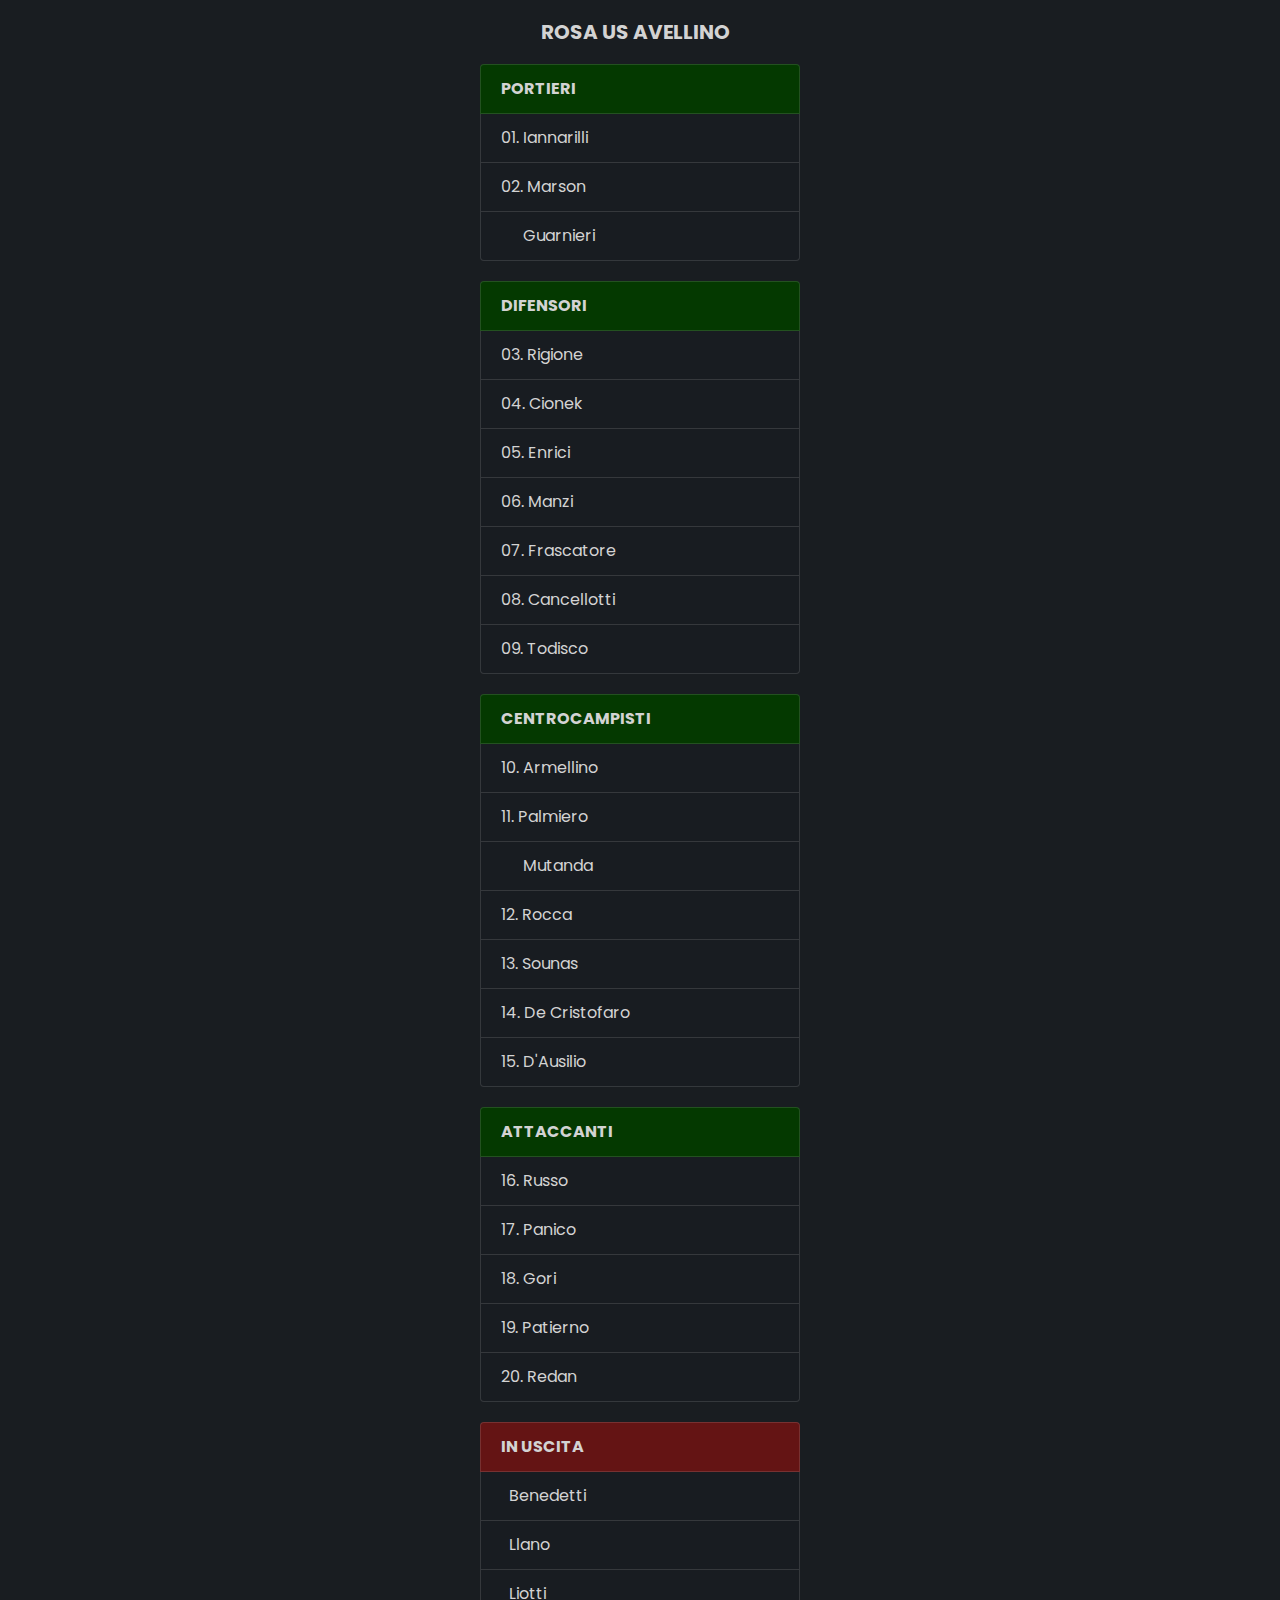
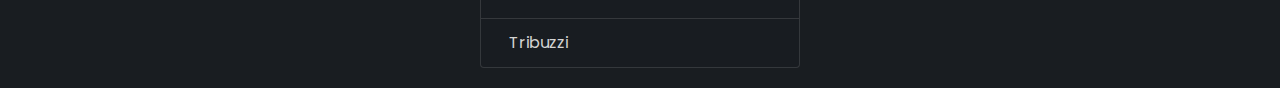
==== avellino.html @ eb891be0 "update av" ====
<!DOCTYPE html>
<html lang="it">
    <head>

        <meta charset="UTF-8">
        <meta http-equiv="X-UA-Compatible" content="IE=edge">
        <meta name="viewport" content="width=device-width, initial-scale=1.0">
        <link rel="shortcut icon" href="https://upload.wikimedia.org/wikipedia/it/thumb/7/76/Avellinostemma.png/1200px-Avellinostemma.png" type="image/x-icon">
        <title>Rosa US Avellino</title>
        <link rel="stylesheet" href="css/bootstrap.dark.min.css">
        <link rel="stylesheet" href="css/fontawesome-6.1.1/css/all.min.css">
        <link rel="preconnect" href="https://fonts.googleapis.com">
        <link rel="preconnect" href="https://fonts.gstatic.com" crossorigin>
        <link href="https://fonts.googleapis.com/css2?family=Poppins:wght@100;200;300;400;500;600;700;800;900&display=swap" rel="stylesheet"> 

    </head>

    <style>

        body {
            font-family: "Poppins", sans-serif;
            padding: 20px 0;
        }

        .title h5 {
            font-weight: bold;
            margin: 0;
        }

        .title img {
            display: inline-block;
            max-width: 35px;
            margin-left: 5px;
        }

        .container {
            max-width: 350px !important;
        }

        .list-title {
            font-weight: bold;
            background-color: #043900;
            margin-top: 20px;
        }

        .list-title.red {
            background-color: #641414;
        }

        .list-group-item {
            display: flex;
            justify-content: space-between;
        }

        .list-group-item.no-number {
            padding-left: 42px;
        }

    </style>

    <body>

        <main>

            <div class="container">

                <div class="row">
                    <div class="col text-center title">
                        <h5>ROSA US AVELLINO <img src="https://upload.wikimedia.org/wikipedia/it/thumb/7/76/Avellinostemma.png/1200px-Avellinostemma.png" alt=""></h5>
                    </div>
                </div>

                <div class="row">
                    <div class="col">
                        
                        <ul class="list-group">
                            <li class="list-group-item list-title">PORTIERI</span></li>
                            <li class="list-group-item"><span>01. Iannarilli</span></li>
                            <li class="list-group-item"><span>02. Marson</span></li>
                            <li class="list-group-item no-number"><span>Guarnieri</span></li>
                        </ul>

                        <ul class="list-group">
                            <li class="list-group-item list-title">DIFENSORI</span></li>
                            <li class="list-group-item"><span>03. Rigione</span></li>
                            <li class="list-group-item"><span>04. Cionek</span></li>
                            <li class="list-group-item"><span>05. Enrici</span></li>
                            <li class="list-group-item"><span>06. Manzi</span></li>
                            <li class="list-group-item"><span>07. Frascatore</span></li>
                            <li class="list-group-item"><span>08. Cancellotti</span></li>
                            <li class="list-group-item"><span>09. Todisco</span></li>
                        </ul>

                        <ul class="list-group">
                            <li class="list-group-item list-title">CENTROCAMPISTI</span></li>
                            <li class="list-group-item"><span>10. Armellino</span></li>
                            <li class="list-group-item"><span>11. Palmiero</span></li>
                            <li class="list-group-item no-number"><span>Mutanda</span></li>
                            <li class="list-group-item"><span>12. Rocca</span></li>
                            <li class="list-group-item"><span>13. Sounas</span></li>
                            <li class="list-group-item"><span>14. De Cristofaro</span></li>
                            <li class="list-group-item"><span>15. D'Ausilio</span></li>
                        </ul>
                        
                        <ul class="list-group">
                            <li class="list-group-item list-title">ATTACCANTI</span></li>
                            <li class="list-group-item"><span>16. Russo</span></li>
                            <li class="list-group-item"><span>17. Panico</span></li>
                            <li class="list-group-item"><span>18. Gori</span></li>
                            <li class="list-group-item"><span>19. Patierno</span></li>
                            <li class="list-group-item"><span>20. Redan</span></li>
                        </ul>

                        <ul class="list-group">
                            <li class="list-group-item list-title red">IN USCITA</span></li>
                            <li class="list-group-item"><span>&nbsp; Benedetti</span></li>
                            <li class="list-group-item"><span>&nbsp; Llano</span></li>
                            <li class="list-group-item"><span>&nbsp; Liotti</span></li>
                            <li class="list-group-item"><span>&nbsp; Tribuzzi</span></li>
                        </ul>

                    </div>

                </div>

            </div>

        </main>

    </body>
</html>
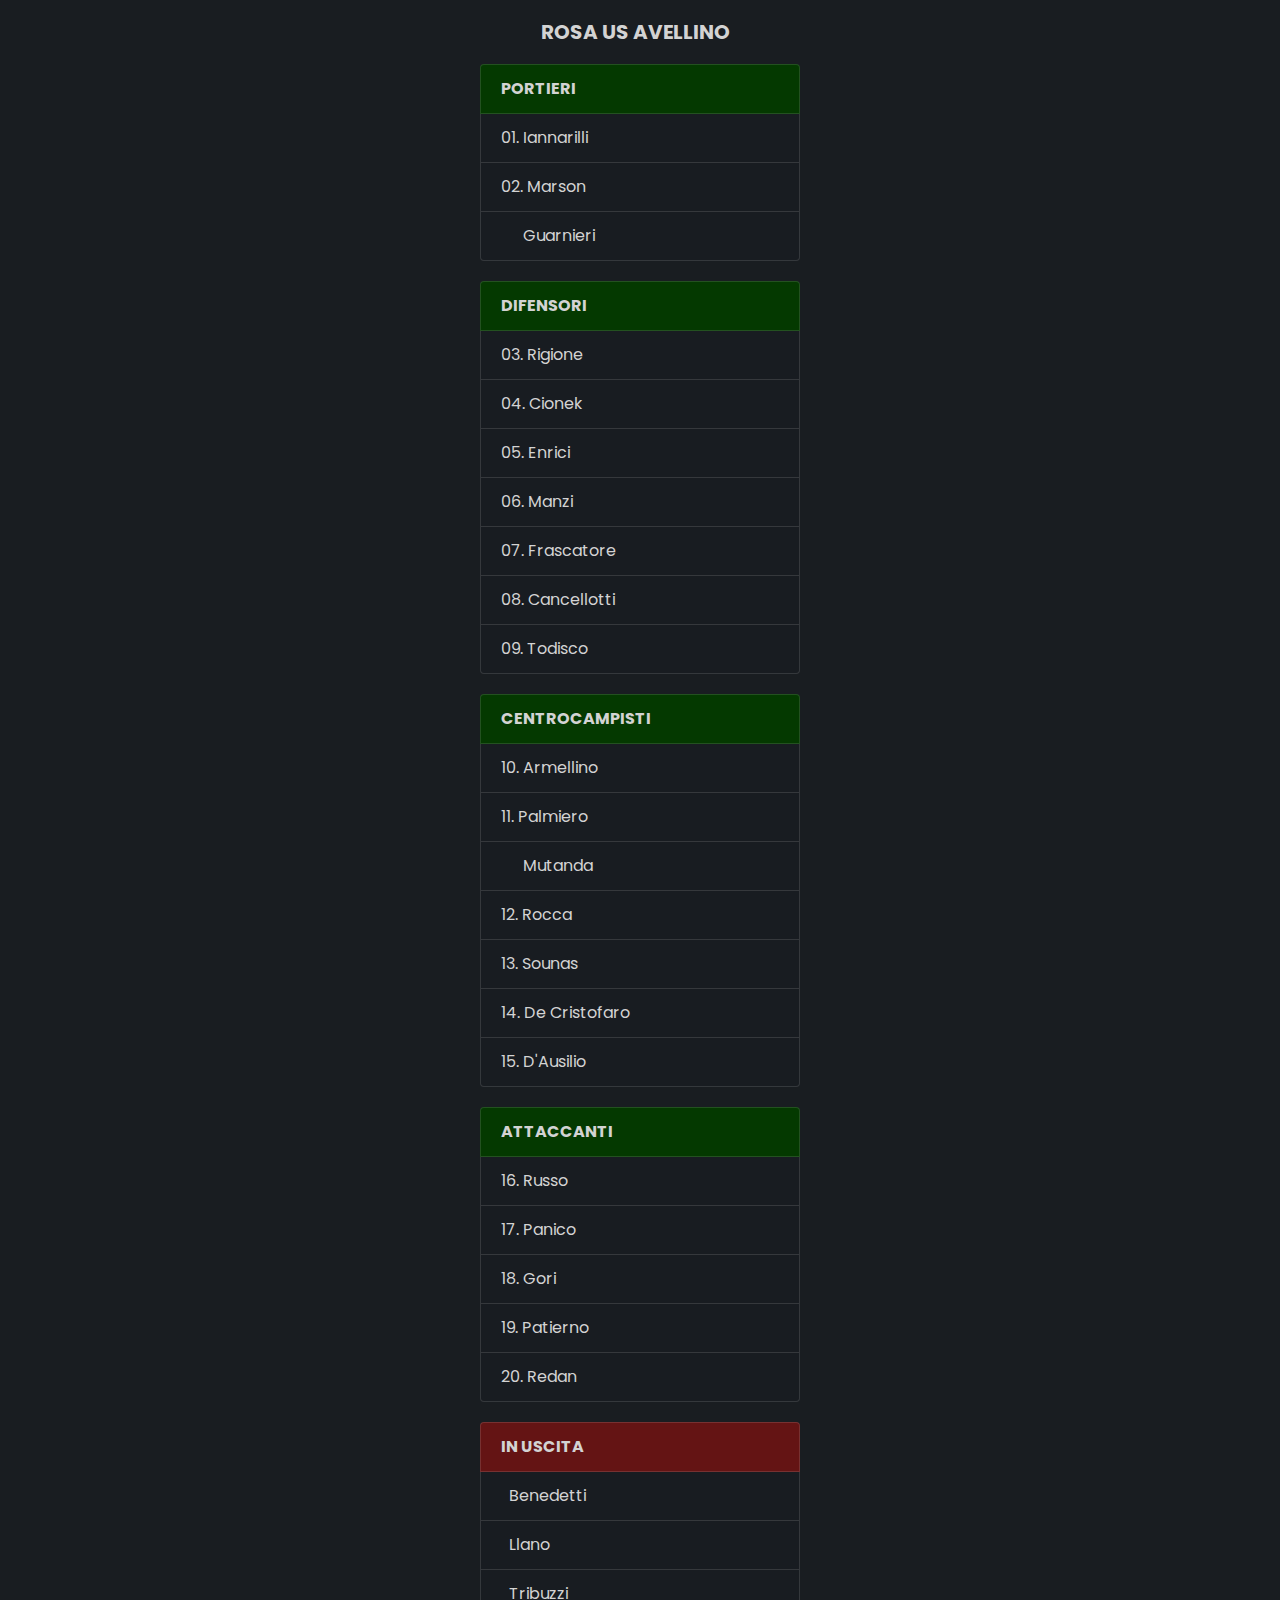
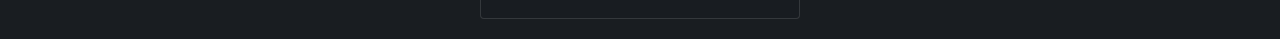
==== commit c79b9021: "update av" ====
--- a/avellino.html
+++ b/avellino.html
@@ -115,7 +115,6 @@
                             <li class="list-group-item list-title red">IN USCITA</span></li>
                             <li class="list-group-item"><span>&nbsp; Benedetti</span></li>
                             <li class="list-group-item"><span>&nbsp; Llano</span></li>
-                            <li class="list-group-item"><span>&nbsp; Liotti</span></li>
                             <li class="list-group-item"><span>&nbsp; Tribuzzi</span></li>
                         </ul>
 
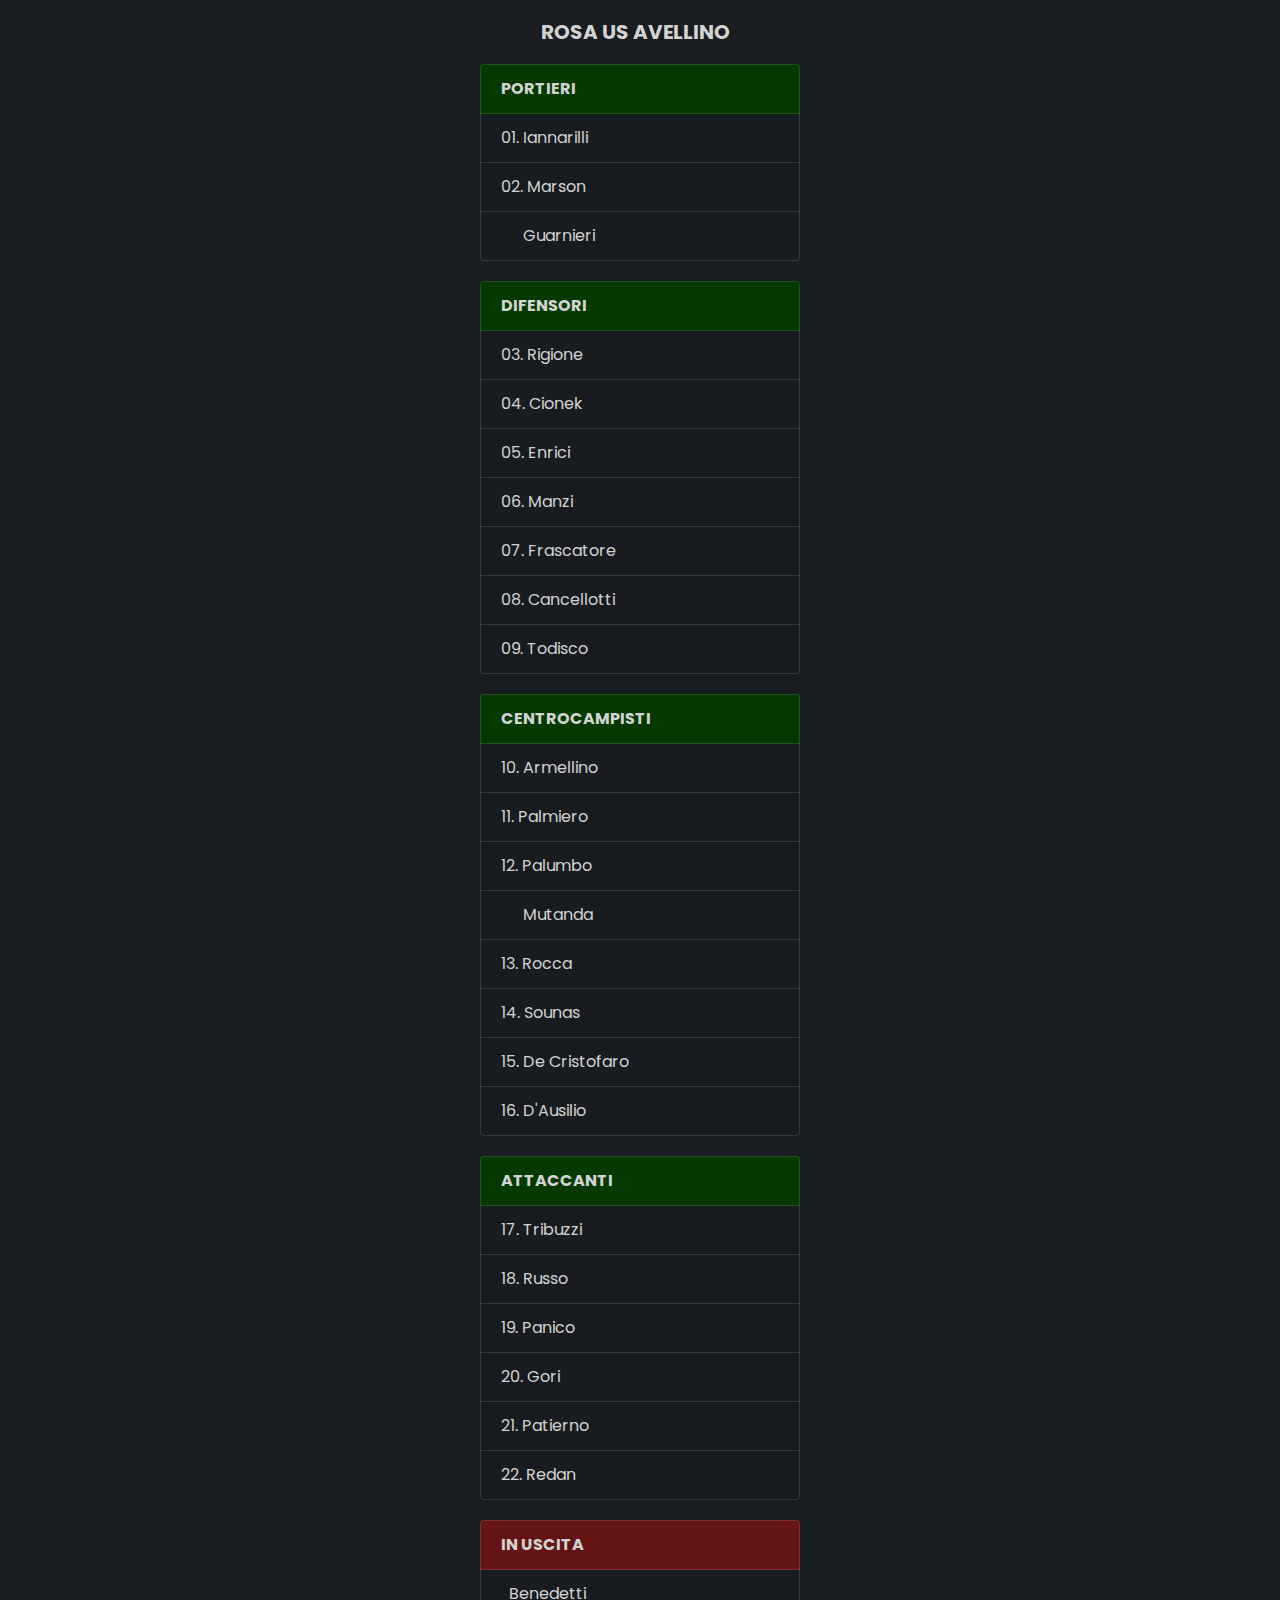
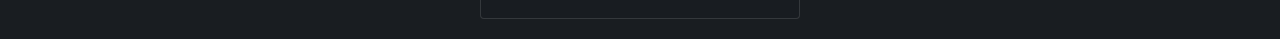
==== commit 5b8225e7: "update av" ====
--- a/avellino.html
+++ b/avellino.html
@@ -95,27 +95,27 @@
                             <li class="list-group-item list-title">CENTROCAMPISTI</span></li>
                             <li class="list-group-item"><span>10. Armellino</span></li>
                             <li class="list-group-item"><span>11. Palmiero</span></li>
+                            <li class="list-group-item"><span>12. Palumbo</span></li>
                             <li class="list-group-item no-number"><span>Mutanda</span></li>
-                            <li class="list-group-item"><span>12. Rocca</span></li>
-                            <li class="list-group-item"><span>13. Sounas</span></li>
-                            <li class="list-group-item"><span>14. De Cristofaro</span></li>
-                            <li class="list-group-item"><span>15. D'Ausilio</span></li>
+                            <li class="list-group-item"><span>13. Rocca</span></li>
+                            <li class="list-group-item"><span>14. Sounas</span></li>
+                            <li class="list-group-item"><span>15. De Cristofaro</span></li>
+                            <li class="list-group-item"><span>16. D'Ausilio</span></li>
                         </ul>
                         
                         <ul class="list-group">
                             <li class="list-group-item list-title">ATTACCANTI</span></li>
-                            <li class="list-group-item"><span>16. Russo</span></li>
-                            <li class="list-group-item"><span>17. Panico</span></li>
-                            <li class="list-group-item"><span>18. Gori</span></li>
-                            <li class="list-group-item"><span>19. Patierno</span></li>
-                            <li class="list-group-item"><span>20. Redan</span></li>
+                            <li class="list-group-item"><span>17. Tribuzzi</span></li>
+                            <li class="list-group-item"><span>18. Russo</span></li>
+                            <li class="list-group-item"><span>19. Panico</span></li>
+                            <li class="list-group-item"><span>20. Gori</span></li>
+                            <li class="list-group-item"><span>21. Patierno</span></li>
+                            <li class="list-group-item"><span>22. Redan</span></li>
                         </ul>
 
                         <ul class="list-group">
                             <li class="list-group-item list-title red">IN USCITA</span></li>
                             <li class="list-group-item"><span>&nbsp; Benedetti</span></li>
-                            <li class="list-group-item"><span>&nbsp; Llano</span></li>
-                            <li class="list-group-item"><span>&nbsp; Tribuzzi</span></li>
                         </ul>
 
                     </div>
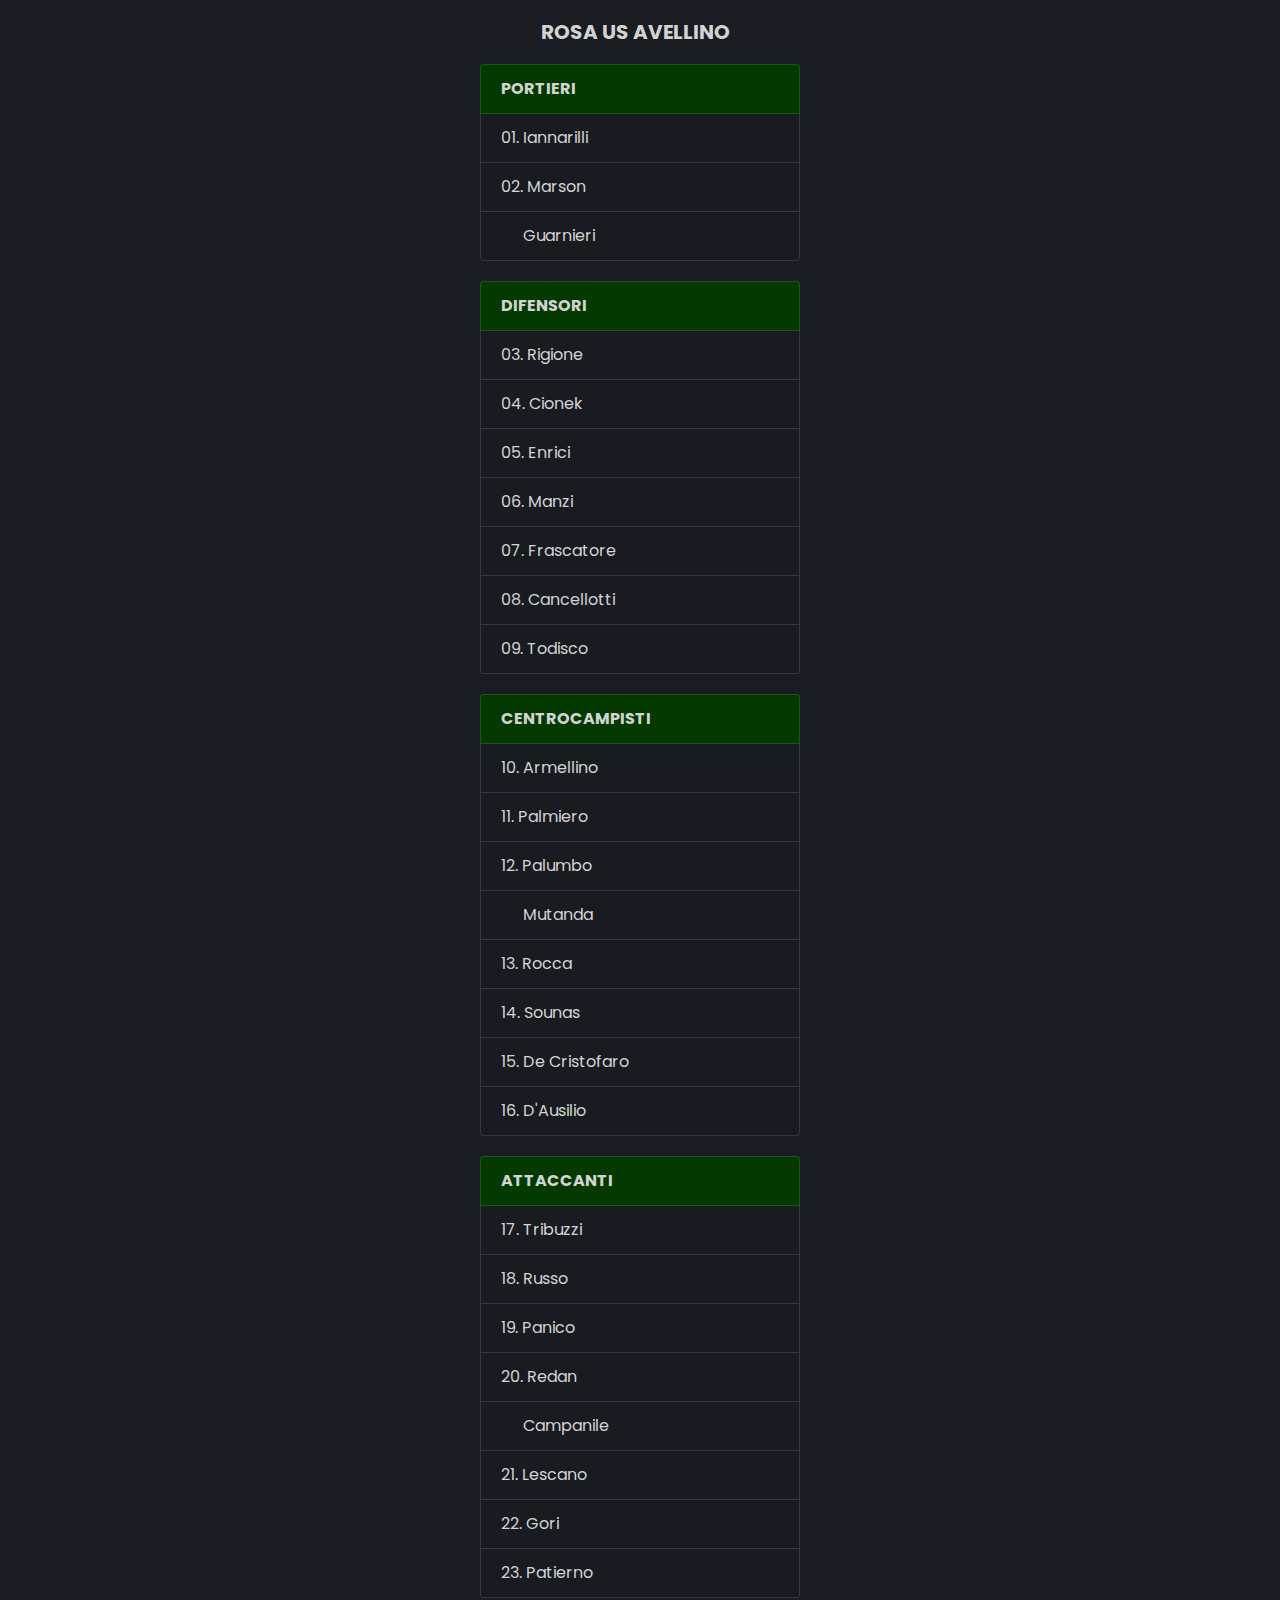
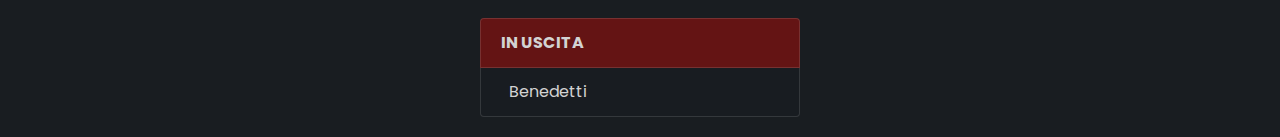
==== commit c76f2192: "update avellino" ====
--- a/avellino.html
+++ b/avellino.html
@@ -108,9 +108,12 @@
                             <li class="list-group-item"><span>17. Tribuzzi</span></li>
                             <li class="list-group-item"><span>18. Russo</span></li>
                             <li class="list-group-item"><span>19. Panico</span></li>
-                            <li class="list-group-item"><span>20. Gori</span></li>
-                            <li class="list-group-item"><span>21. Patierno</span></li>
-                            <li class="list-group-item"><span>22. Redan</span></li>
+                            <li class="list-group-item"><span>20. Redan</span></li>
+                            <li class="list-group-item no-number"><span>Campanile</span></li>
+                            <li class="list-group-item"><span>21. Lescano</span></li>
+                            <li class="list-group-item"><span>22. Gori</span></li>
+                            <li class="list-group-item"><span>23. Patierno</span></li>
+                            
                         </ul>
 
                         <ul class="list-group">
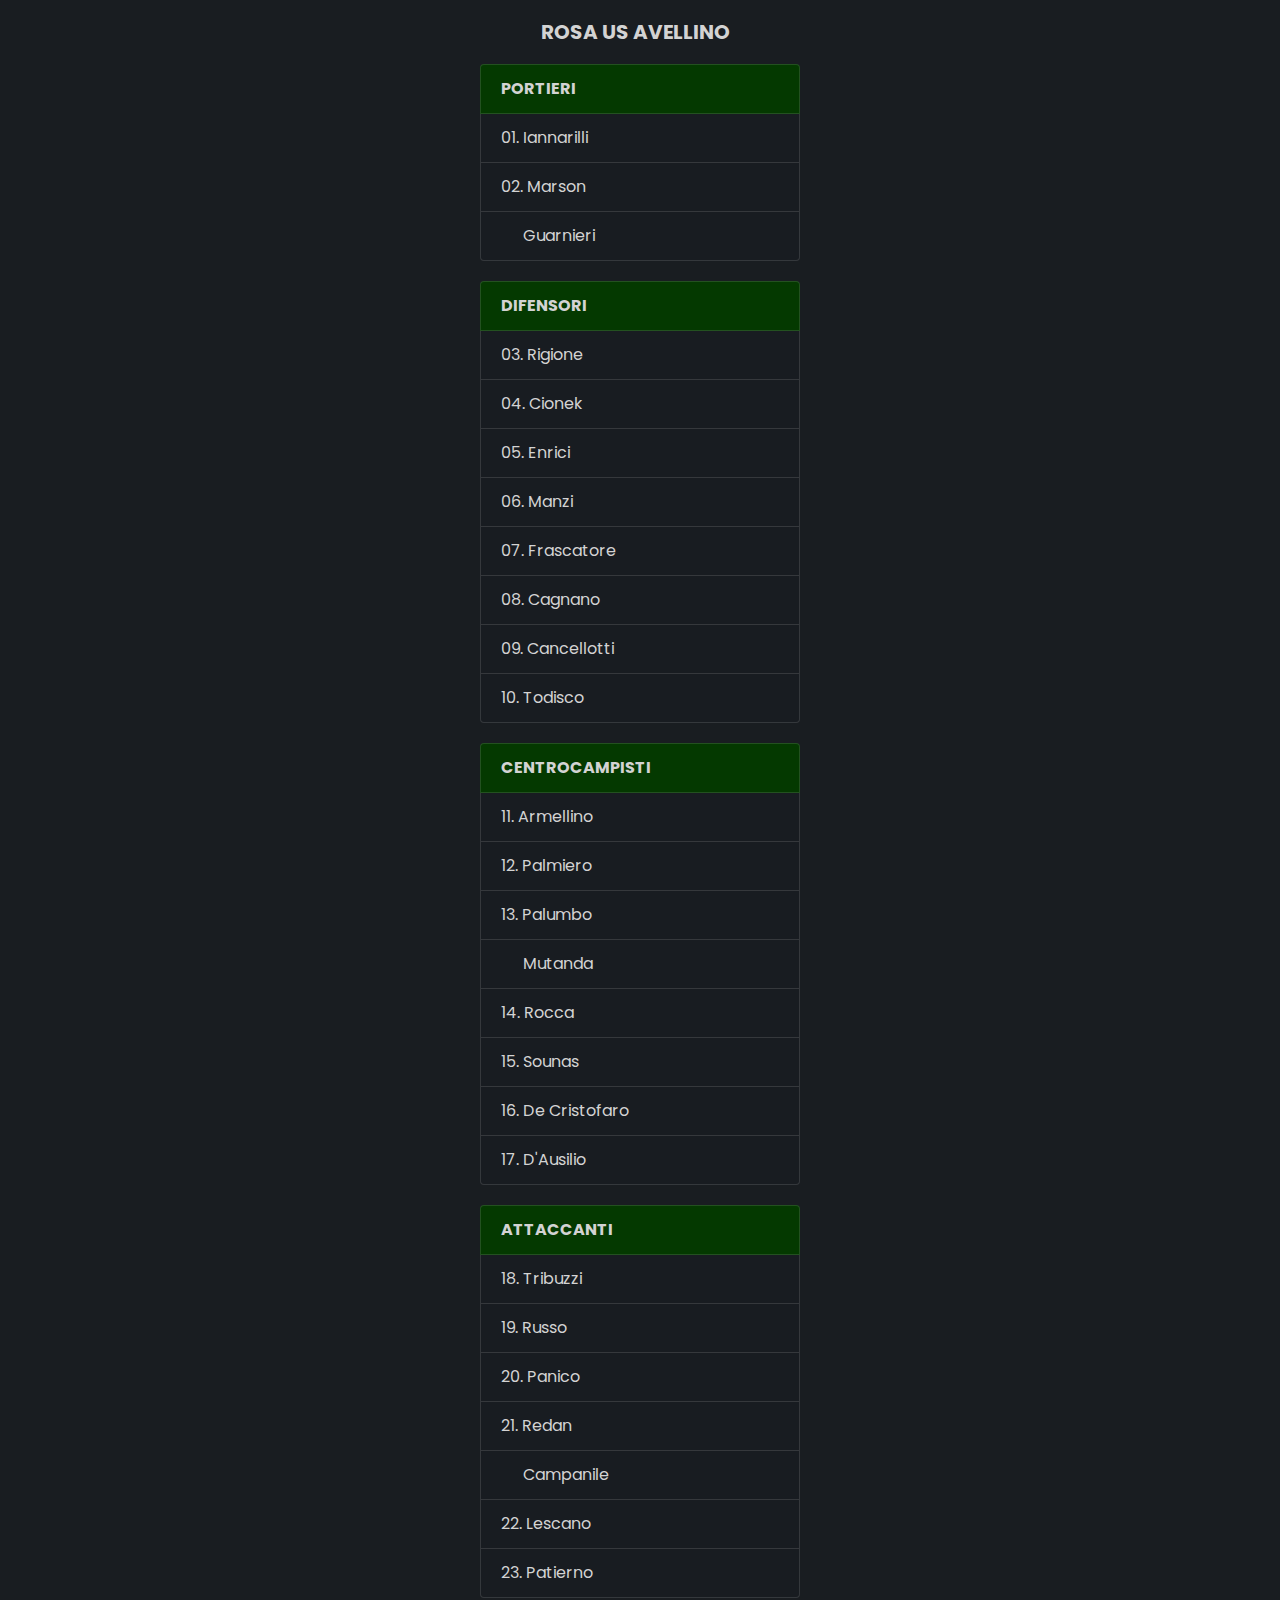
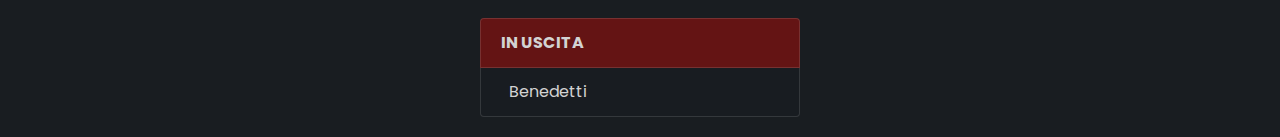
==== commit 89ae118f: "update av" ====
--- a/avellino.html
+++ b/avellino.html
@@ -87,31 +87,31 @@
                             <li class="list-group-item"><span>05. Enrici</span></li>
                             <li class="list-group-item"><span>06. Manzi</span></li>
                             <li class="list-group-item"><span>07. Frascatore</span></li>
-                            <li class="list-group-item"><span>08. Cancellotti</span></li>
-                            <li class="list-group-item"><span>09. Todisco</span></li>
+                            <li class="list-group-item"><span>08. Cagnano</span></li>
+                            <li class="list-group-item"><span>09. Cancellotti</span></li>
+                            <li class="list-group-item"><span>10. Todisco</span></li>
                         </ul>
 
                         <ul class="list-group">
                             <li class="list-group-item list-title">CENTROCAMPISTI</span></li>
-                            <li class="list-group-item"><span>10. Armellino</span></li>
-                            <li class="list-group-item"><span>11. Palmiero</span></li>
-                            <li class="list-group-item"><span>12. Palumbo</span></li>
+                            <li class="list-group-item"><span>11. Armellino</span></li>
+                            <li class="list-group-item"><span>12. Palmiero</span></li>
+                            <li class="list-group-item"><span>13. Palumbo</span></li>
                             <li class="list-group-item no-number"><span>Mutanda</span></li>
-                            <li class="list-group-item"><span>13. Rocca</span></li>
-                            <li class="list-group-item"><span>14. Sounas</span></li>
-                            <li class="list-group-item"><span>15. De Cristofaro</span></li>
-                            <li class="list-group-item"><span>16. D'Ausilio</span></li>
+                            <li class="list-group-item"><span>14. Rocca</span></li>
+                            <li class="list-group-item"><span>15. Sounas</span></li>
+                            <li class="list-group-item"><span>16. De Cristofaro</span></li>
+                            <li class="list-group-item"><span>17. D'Ausilio</span></li>
                         </ul>
                         
                         <ul class="list-group">
                             <li class="list-group-item list-title">ATTACCANTI</span></li>
-                            <li class="list-group-item"><span>17. Tribuzzi</span></li>
-                            <li class="list-group-item"><span>18. Russo</span></li>
-                            <li class="list-group-item"><span>19. Panico</span></li>
-                            <li class="list-group-item"><span>20. Redan</span></li>
+                            <li class="list-group-item"><span>18. Tribuzzi</span></li>
+                            <li class="list-group-item"><span>19. Russo</span></li>
+                            <li class="list-group-item"><span>20. Panico</span></li>
+                            <li class="list-group-item"><span>21. Redan</span></li>
                             <li class="list-group-item no-number"><span>Campanile</span></li>
-                            <li class="list-group-item"><span>21. Lescano</span></li>
-                            <li class="list-group-item"><span>22. Gori</span></li>
+                            <li class="list-group-item"><span>22. Lescano</span></li>
                             <li class="list-group-item"><span>23. Patierno</span></li>
                             
                         </ul>
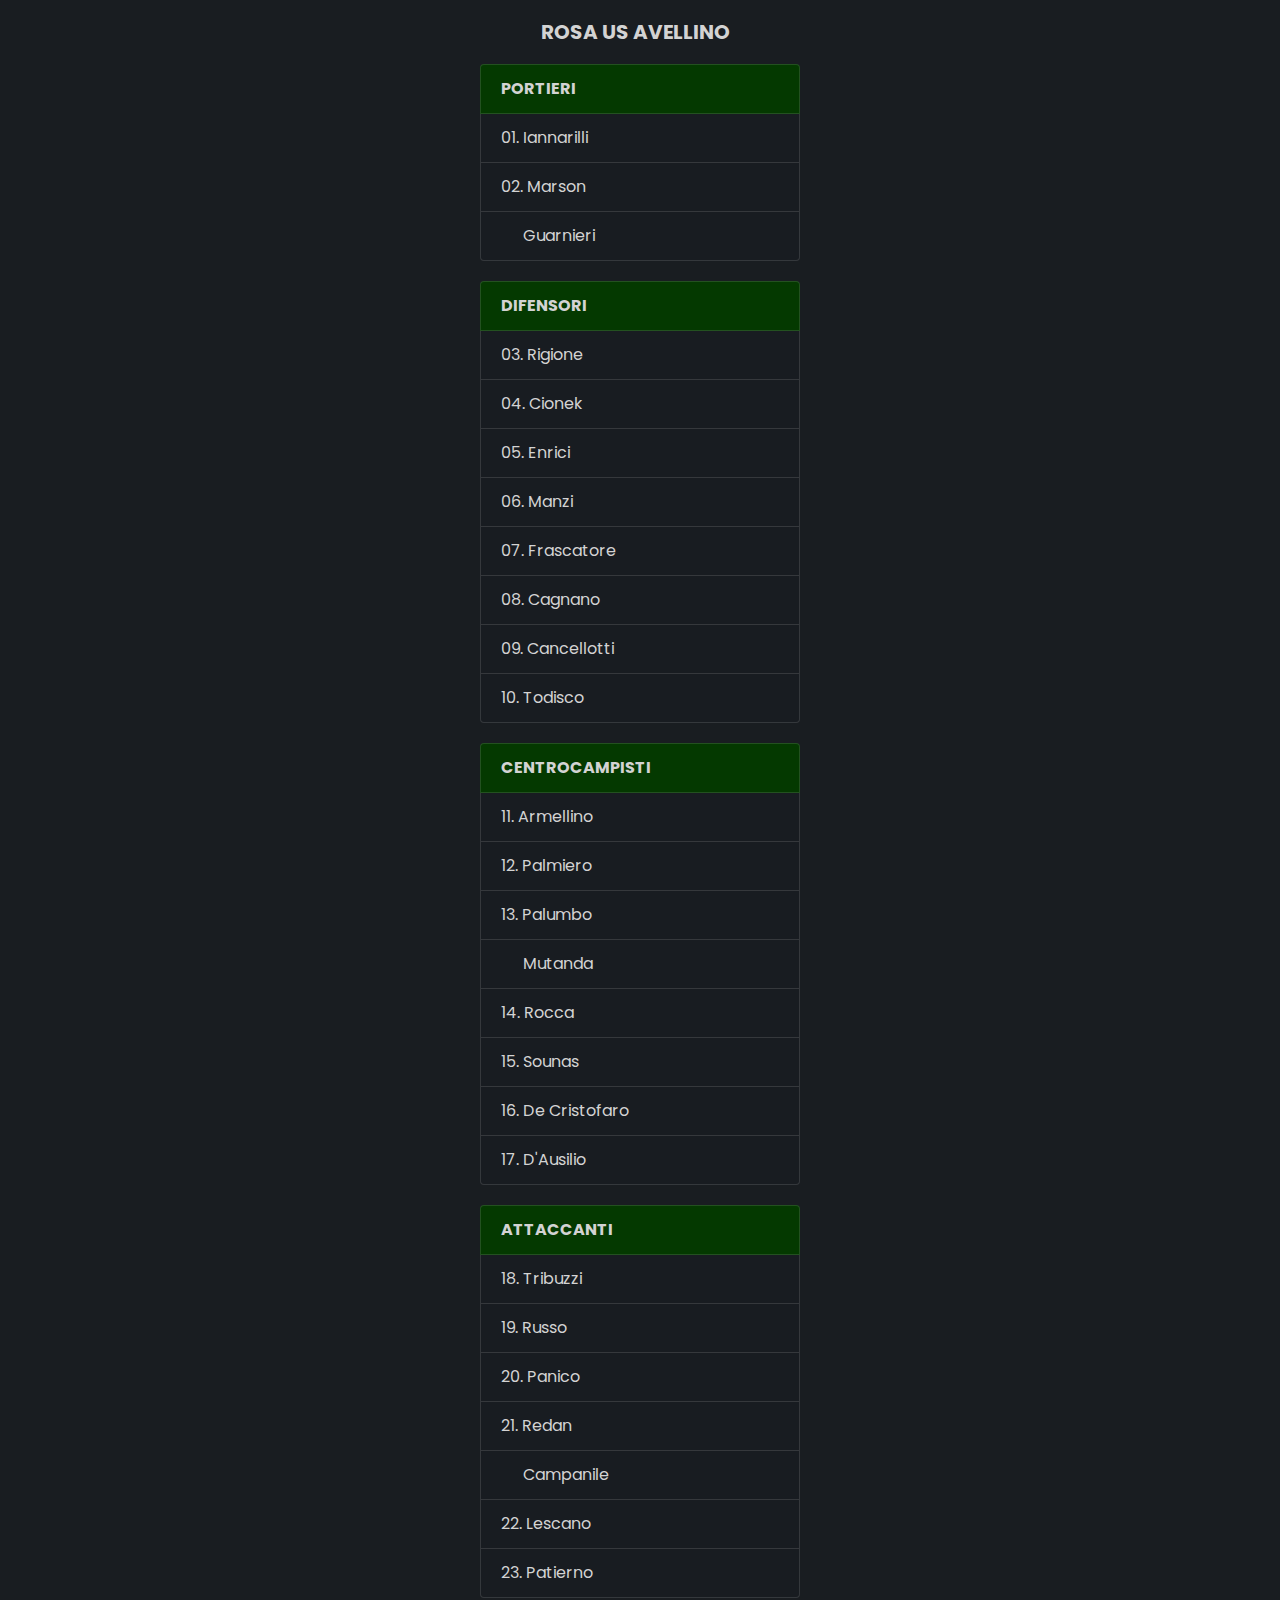
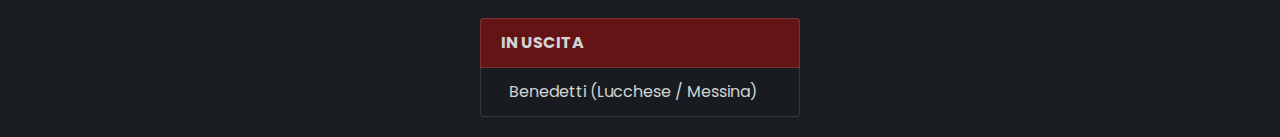
==== commit 831627a7: "update av" ====
--- a/avellino.html
+++ b/avellino.html
@@ -118,7 +118,7 @@
 
                         <ul class="list-group">
                             <li class="list-group-item list-title red">IN USCITA</span></li>
-                            <li class="list-group-item"><span>&nbsp; Benedetti</span></li>
+                            <li class="list-group-item"><span>&nbsp; Benedetti (Lucchese / Messina)</span></li>
                         </ul>
 
                     </div>
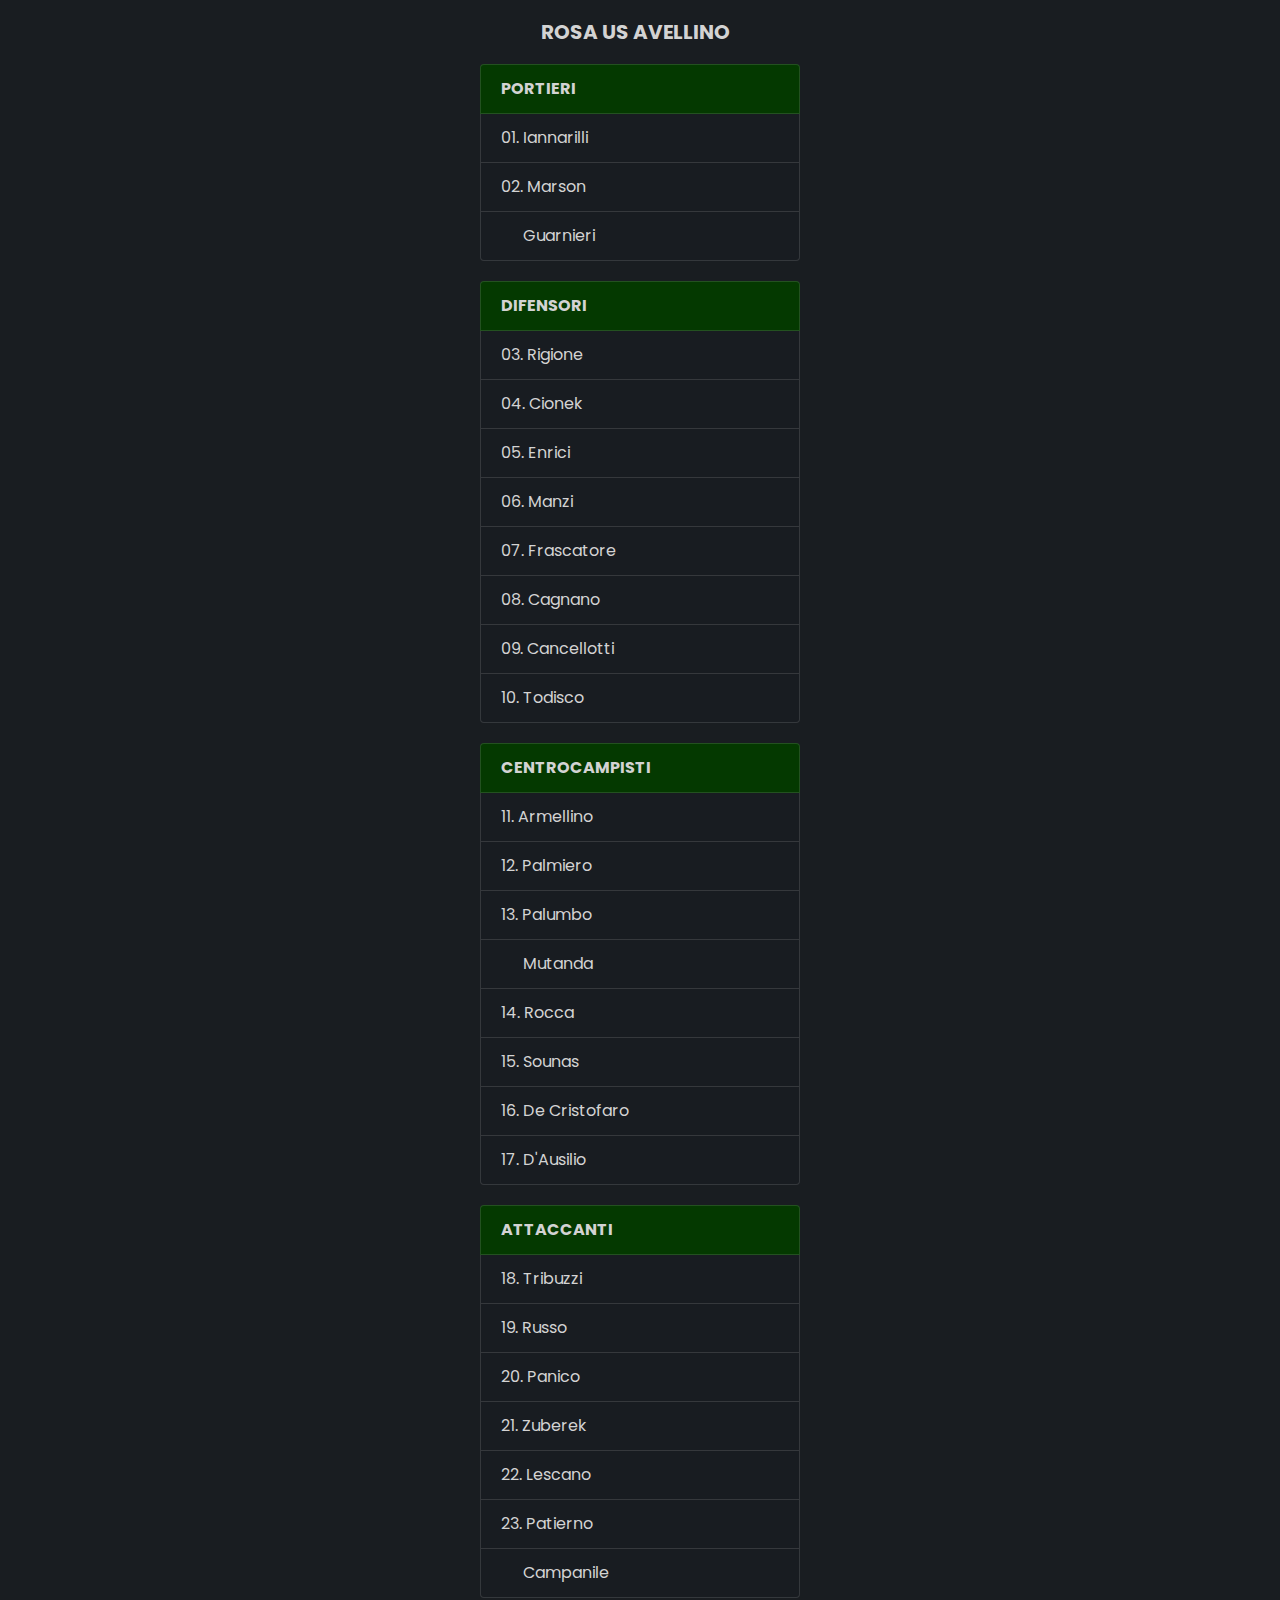
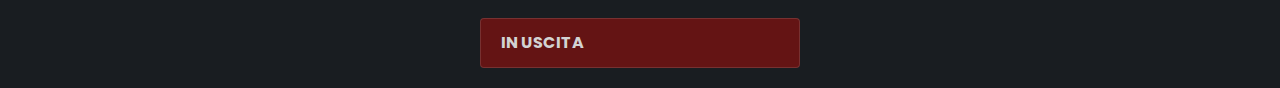
==== commit 86395490: "update avellino" ====
--- a/avellino.html
+++ b/avellino.html
@@ -5,7 +5,7 @@
         <meta charset="UTF-8">
         <meta http-equiv="X-UA-Compatible" content="IE=edge">
         <meta name="viewport" content="width=device-width, initial-scale=1.0">
-        <link rel="shortcut icon" href="https://upload.wikimedia.org/wikipedia/it/thumb/7/76/Avellinostemma.png/1200px-Avellinostemma.png" type="image/x-icon">
+        <link rel="shortcut icon" href="https://upload.wikimedia.org/wikipedia/it/thumb/2/20/US_Avellino_1912_Stemma.svg/280px-US_Avellino_1912_Stemma.svg.png" type="image/x-icon">
         <title>Rosa US Avellino</title>
         <link rel="stylesheet" href="css/bootstrap.dark.min.css">
         <link rel="stylesheet" href="css/fontawesome-6.1.1/css/all.min.css">
@@ -109,16 +109,14 @@
                             <li class="list-group-item"><span>18. Tribuzzi</span></li>
                             <li class="list-group-item"><span>19. Russo</span></li>
                             <li class="list-group-item"><span>20. Panico</span></li>
-                            <li class="list-group-item"><span>21. Redan</span></li>
-                            <li class="list-group-item no-number"><span>Campanile</span></li>
+                            <li class="list-group-item"><span>21. Zuberek</span></li>
                             <li class="list-group-item"><span>22. Lescano</span></li>
                             <li class="list-group-item"><span>23. Patierno</span></li>
-                            
+                            <li class="list-group-item no-number"><span>Campanile</span></li>
                         </ul>
 
                         <ul class="list-group">
                             <li class="list-group-item list-title red">IN USCITA</span></li>
-                            <li class="list-group-item"><span>&nbsp; Benedetti (Lucchese / Messina)</span></li>
                         </ul>
 
                     </div>
